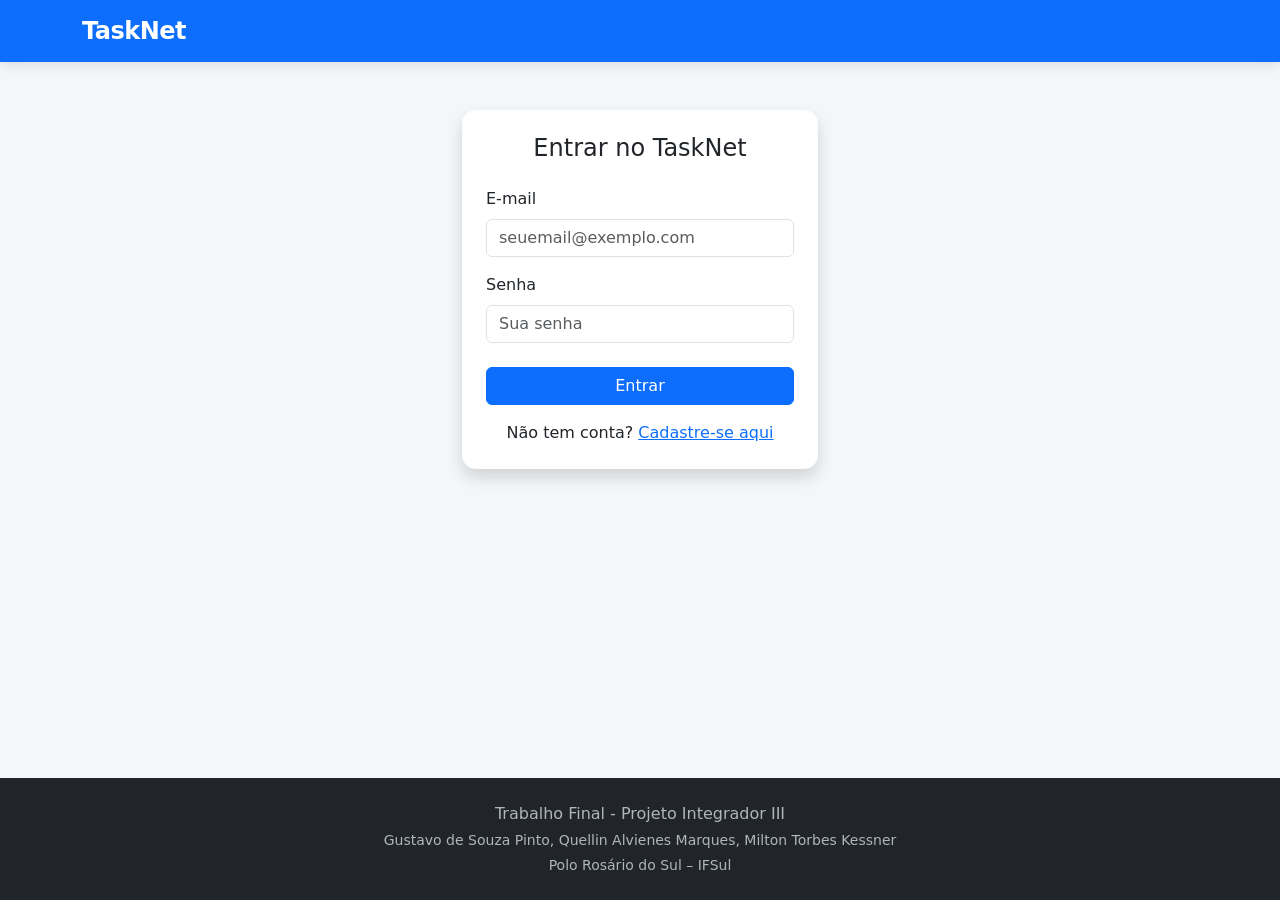
==== index.html @ 4478377d "Add files via upload" ====
<!DOCTYPE html>
<html lang="pt-BR">
<head>
    <meta charset="UTF-8">
    <meta name="viewport" content="width=device-width, initial-scale=1.0">
    <title>TaskNet - Início</title>
    <link href="https://cdn.jsdelivr.net/npm/bootstrap@5.3.3/dist/css/bootstrap.min.css" rel="stylesheet">
    <link href="https://cdn.jsdelivr.net/npm/bootstrap-icons@1.11.3/font/bootstrap-icons.min.css" rel="stylesheet">
    <link rel="stylesheet" href="style.css">
</head>
<body>
    <a href="#main-content" class="skip-link">Pular para o conteúdo principal</a>

    <nav class="navbar navbar-expand-lg navbar-dark bg-primary">
        <div class="container">
            <a class="navbar-brand" href="index.html">TaskNet</a>
            <button class="navbar-toggler" type="button" data-bs-toggle="collapse" data-bs-target="#navbarNav" aria-controls="navbarNav" aria-expanded="false" aria-label="Alternar navegação">
                <span class="navbar-toggler-icon"></span>
            </button>
            <div class="collapse navbar-collapse" id="navbarNav">
                <ul class="navbar-nav me-auto">
                    <li class="nav-item"><a class="nav-link active" href="index.html">Início</a></li>
                    <li class="nav-item"><a class="nav-link" href="tarefas.html">Minhas Tarefas</a></li>
                    <li class="nav-item"><a class="nav-link" href="nova-tarefa.html">Nova Tarefa</a></li>
                    <li class="nav-item"><a class="nav-link" href="sobre.html">Sobre</a></li>
                    <li class="nav-item"><a class="nav-link" href="contato.html">Contato</a></li>
                </ul>
                <div id="user-info" class="d-flex align-items-center"></div>
            </div>
        </div>
    </nav>

    <main id="main-content" class="container py-4">
        <div class="card p-4 mb-4">
            <h1 class="h3 mb-4">Bem-vindo ao TaskNet! 👋</h1>
            <p class="text-muted">Acompanhe o resumo das suas tarefas pessoais e acadêmicas.</p>

            <div class="row g-3 mt-2">
                <div class="col-md-4">
                    <div class="card stat-card text-center p-3">
                        <h3 class="h6 text-muted">Total de tarefas</h3>
                        <h2 id="total-tarefas" class="text-primary">0</h2>
                    </div>
                </div>
                <div class="col-md-4">
                    <div class="card stat-card text-center p-3">
                        <h3 class="h6 text-muted">Concluídas</h3>
                        <h2 id="concluidas" class="text-success">0</h2>
                    </div>
                </div>
                <div class="col-md-4">
                    <div class="card stat-card text-center p-3">
                        <h3 class="h6 text-muted">Pendentes</h3>
                        <h2 id="pendentes" class="text-warning">0</h2>
                    </div>
                </div>
            </div>
        </div>
    </main>

    <footer class="py-4 text-center">
        <div class="container">
            <p class="mb-1">Trabalho Final - Projeto Integrador III</p>
            <p class="mb-1 small">Gustavo de Souza Pinto, Quellin Alvienes Marques, Milton Torbes Kessner</p>
            <p class="mb-0 small">Polo Rosário do Sul – IFSul</p>
        </div>
    </footer>

    <script src="https://cdn.jsdelivr.net/npm/bootstrap@5.3.3/dist/js/bootstrap.bundle.min.js"></script>
    <script src="script.js"></script>
</body>
</html>
---- style.css ----
/* style.css - TaskNet com Bootstrap + customizações */
:root {
    --primary: #0d6efd;
    --success: #198754;
    --warning: #ffc107;
    --danger: #dc3545;
}

body {
    font-family: 'Segoe UI', system-ui, -apple-system, sans-serif;
    background-color: #f4f7f9;
    min-height: 100vh;
    display: flex;
    flex-direction: column;
}

main {
    flex: 1;
}

/* Navbar */
.navbar {
    box-shadow: 0 2px 12px rgba(0,0,0,0.12);
}

.navbar-brand {
    font-weight: 700;
    font-size: 1.5rem;
    letter-spacing: -0.5px;
}

/* Cards */
.card {
    border: none;
    border-radius: 14px;
    box-shadow: 0 4px 18px rgba(0,0,0,0.08);
    transition: transform 0.2s ease, box-shadow 0.2s ease;
}

.card:hover {
    transform: translateY(-2px);
    box-shadow: 0 8px 24px rgba(0,0,0,0.12);
}

.stat-card h2 {
    font-size: 2.4rem;
    font-weight: 700;
    margin: 0;
}

/* Tabela */
.table thead th {
    background-color: var(--primary);
    color: white;
    font-weight: 600;
    border: none;
}

.table tbody tr:hover {
    background-color: #f0f7ff;
}

.badge-status {
    font-size: 0.85rem;
    padding: 0.4em 0.7em;
    border-radius: 20px;
}

.badge-pendente { background-color: #ffc107; color: #333; }
.badge-em_andamento { background-color: #0dcaf0; color: #033; }
.badge-concluida { background-color: #198754; color: white; }

/* Botões de ação */
.btn-action {
    padding: 0.25rem 0.6rem;
    font-size: 0.8rem;
    margin: 0 2px;
}

/* Formulários */
.form-control:focus, .form-select:focus {
    border-color: var(--primary);
    box-shadow: 0 0 0 0.2rem rgba(13, 110, 253, 0.2);
}

/* Footer */
footer {
    background-color: #212529;
    color: #adb5bd;
    margin-top: auto;
}

/* Acessibilidade - foco visível */
a:focus, button:focus, input:focus, select:focus, textarea:focus {
    outline: 3px solid #0d6efd;
    outline-offset: 2px;
}

/* Responsividade extra */
@media (max-width: 768px) {
    .stat-card h2 {
        font-size: 1.8rem;
    }
    .table-responsive {
        font-size: 0.9rem;
    }
    .btn-action {
        display: block;
        width: 100%;
        margin: 4px 0;
    }
}

/* Skip link para acessibilidade */
.skip-link {
    position: absolute;
    top: -40px;
    left: 0;
    background: #0d6efd;
    color: white;
    padding: 8px 16px;
    z-index: 1000;
    transition: top 0.3s;
}
.skip-link:focus {
    top: 0;
}
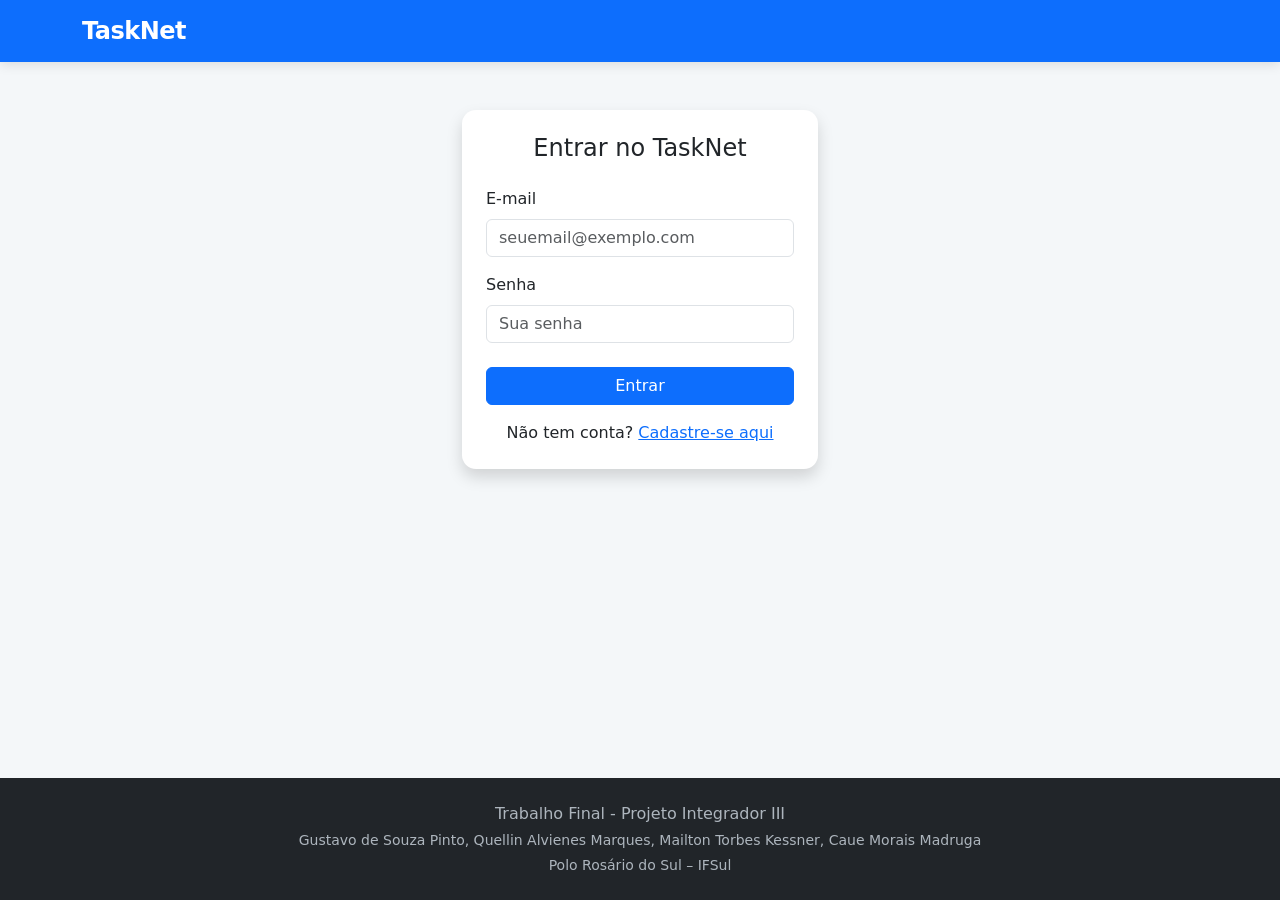
==== commit 6f0381e5: "Update index.html" ====
--- a/index.html
+++ b/index.html
@@ -61,7 +61,7 @@
     <footer class="py-4 text-center">
         <div class="container">
             <p class="mb-1">Trabalho Final - Projeto Integrador III</p>
-            <p class="mb-1 small">Gustavo de Souza Pinto, Quellin Alvienes Marques, Milton Torbes Kessner</p>
+            <p class="mb-1 small">Gustavo de Souza Pinto, Quellin Alvienes Marques, Mailton Torbes Kessner, Caue Morais Madruga</p>
             <p class="mb-0 small">Polo Rosário do Sul – IFSul</p>
         </div>
     </footer>
